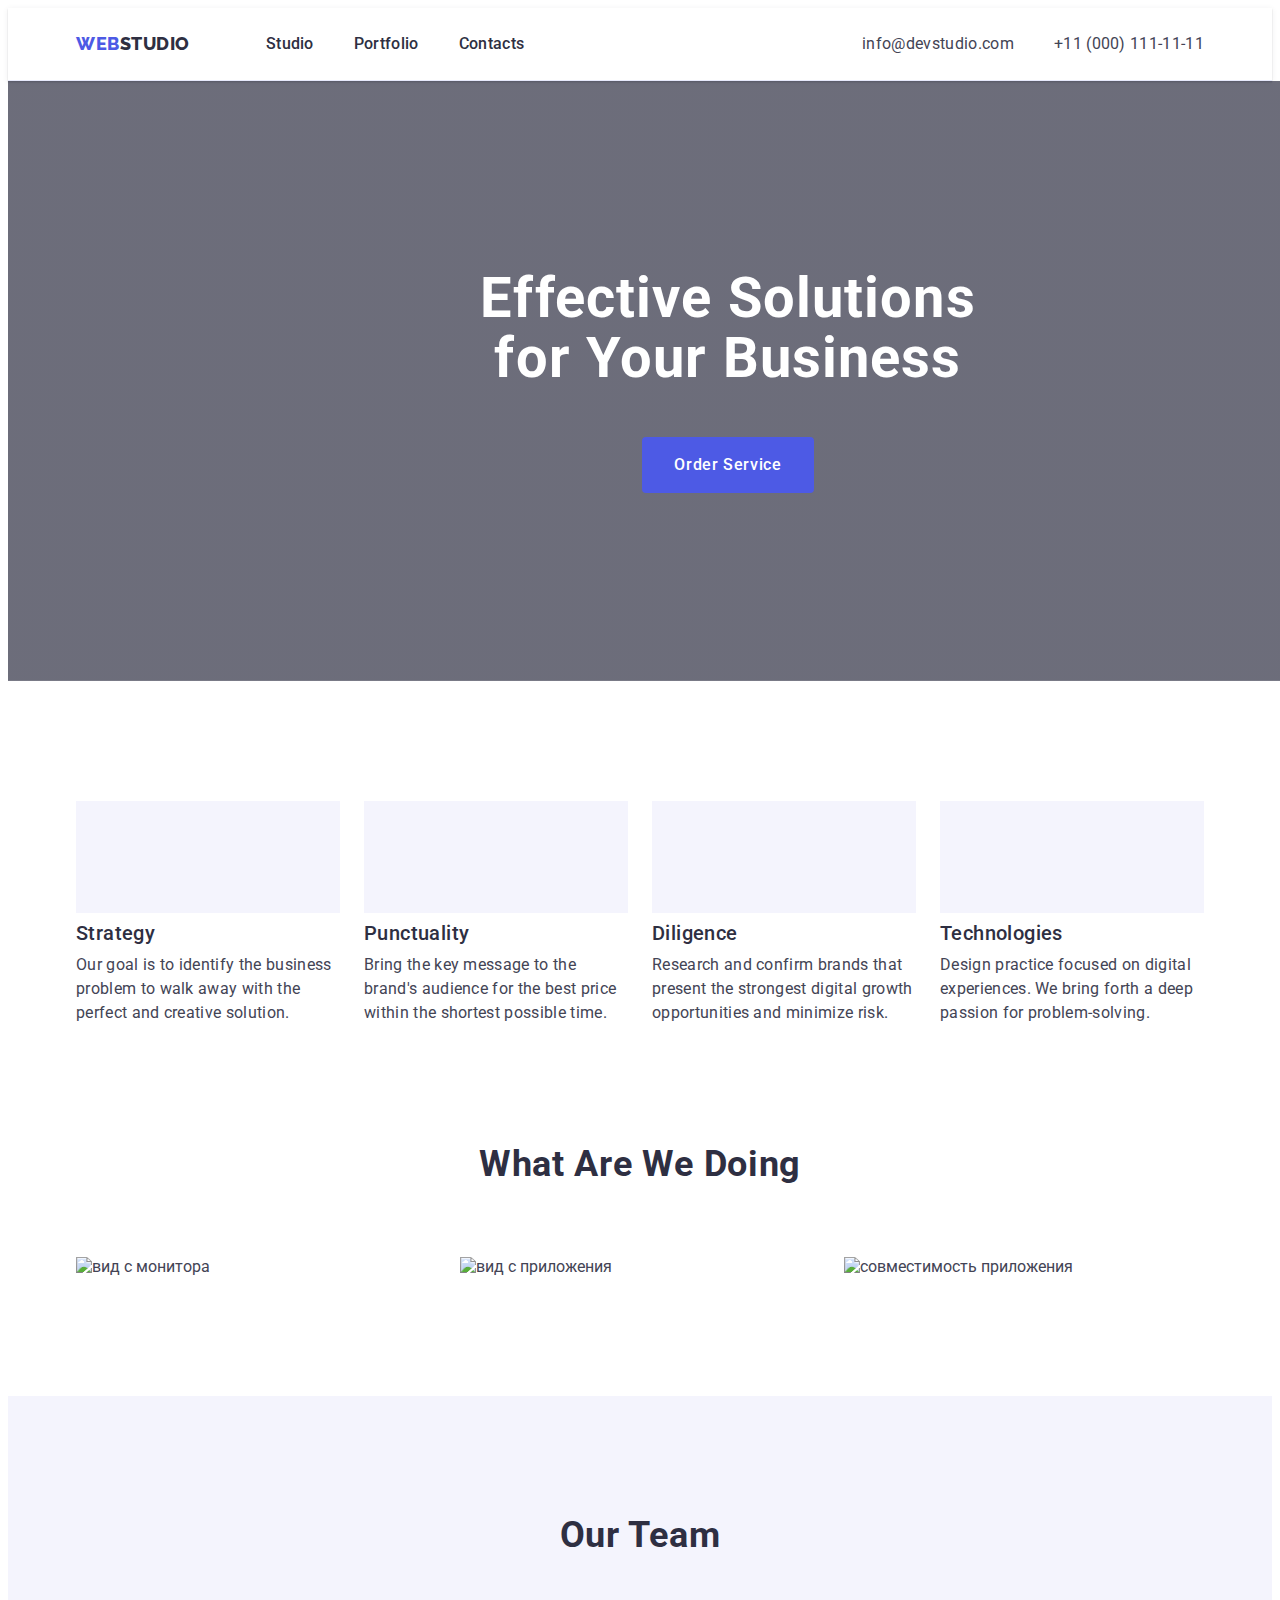
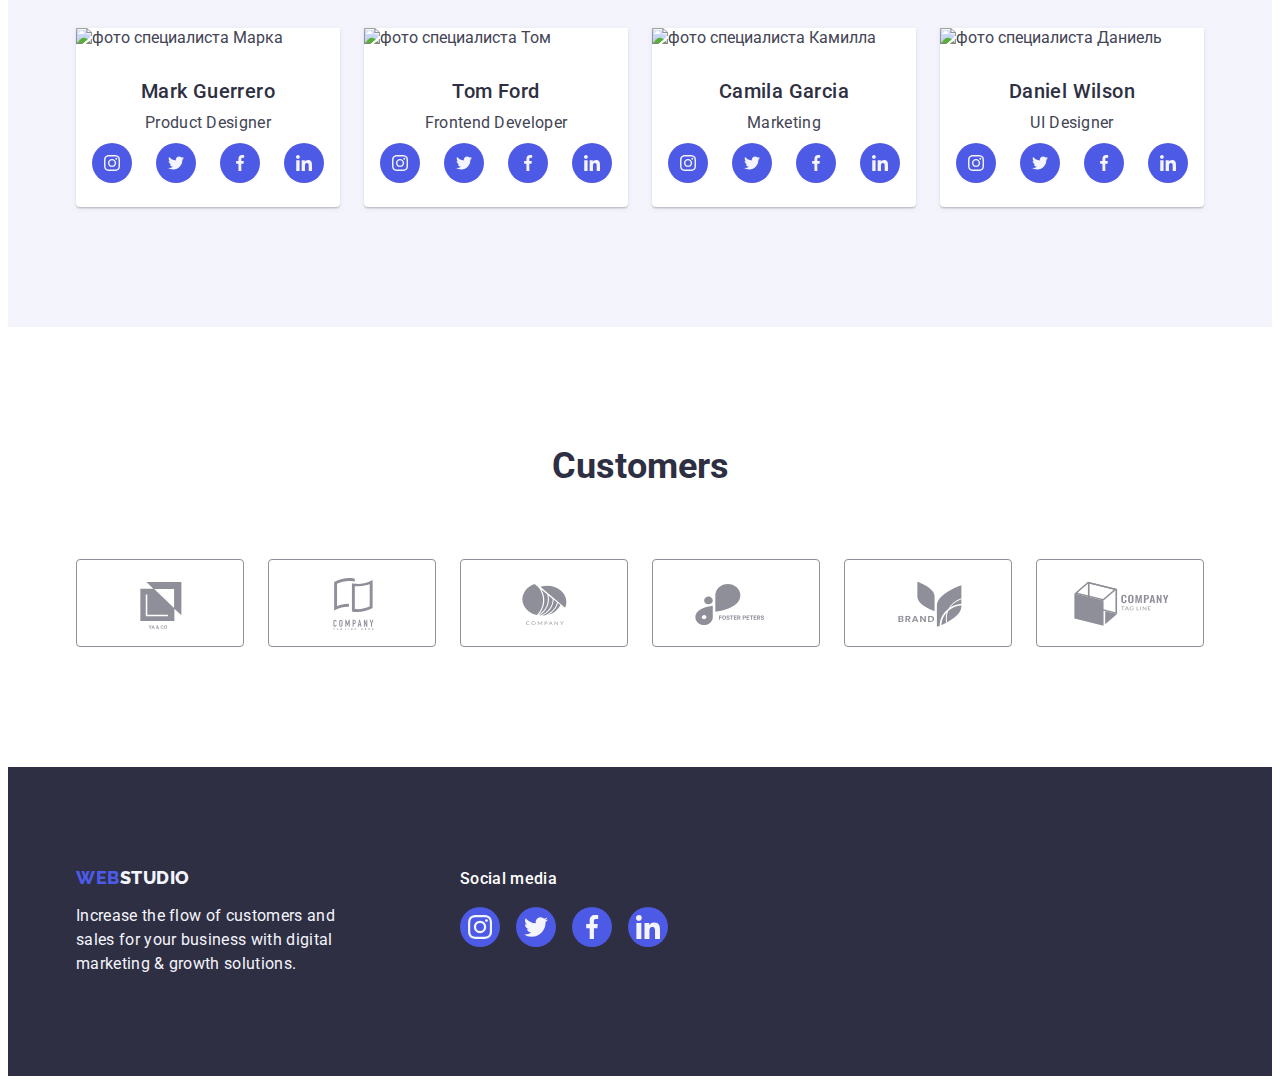
==== index.html @ 3c9c1ad2 "commit_01_hw_4" ====
<!DOCTYPE html>
<html lang="en">
<head>
    <meta charset="UTF-8">
    <meta http-equiv="X-UA-Compatible" content="IE=edge">
    <meta name="viewport" content="width=device-width, initial-scale=1.0">
    <title>WEBSTUDIO</title>
    <link rel="preconnect" href="https://fonts.googleapis.com">
    <link rel="preconnect" href="https://fonts.gstatic.com" crossorigin>
    <link href="https://fonts.googleapis.com/css2?family=Raleway:wght@800&family=Roboto:wght@400;500;700;900&display=swap" rel="stylesheet">
    <link rel="stylesheet" href="https://cdnjs.cloudflare.com/ajax/libs/modern-normalize/2.0.0/modern-normalize.min.css" integrity="sha512-4xo8blKMVCiXpTaLzQSLSw3KFOVPWhm/TRtuPVc4WG6kUgjH6J03IBuG7JZPkcWMxJ5huwaBpOpnwYElP/m6wg==" crossorigin="anonymous" referrerpolicy="no-referrer" >
    <link rel="stylesheet" href="./css/styles.css">
</head>
<body>
    <header class="header-first"> 
    <div class="container head-container">
        <nav class="nav">
            <a href="./index.html" class="header-logo link">
                Web<span class="span">Studio</span>
                </a>
        <!--Планировка составления бизнес проєкта -->
        <ul class="head-list list" >
            <li class="head-item"><a href="./index.html" class="head-link link">Studio</a></li>
            <li class="head-item"><a href="./portfolio.html" class="head-link link">Portfolio</a></li>
            <li class="head-item"><a href="" class="head-link link">Contacts</a></li>
        </ul>
        <!-- Контактная информация -->
        </nav>
        <address class="head-address">
            <ul class="address-list service list">
            <li class="address-item"><a href="mailto:info@devstudio.com" class="address-link list link">info@devstudio.com</a></li>
            <li class="address-item"><a href="tel:+110001111111" class="address-link list link">+11 (000) 111-11-11</a></li>
            </ul>
            </address>
    </div>
    </header>
    <main>
        <section class="hero ">
        <div class="container " >
            <h1 class="hero-header">Effective Solutions<br>
                for Your Business</h1>
            <button type="button" class="hero-btn">Order Service</button>
        </div>
        </section>
    
        <section class="advantages">
                <div class="container">
                    <h2 class="advantages-head visually-hidden">features</h2>
            <ul class="advantages-list list">
                <li class="advantages-item icon-antenna">
                    <h3 class="advantages-title">
                        Strategy
                    </h3>
                    <p class="advantages-text">
                        Our goal is to identify the business
                        problem to walk away with the perfect and creative solution.
                    </p>
                </li>
                <li class="advantages-item icon-clock">
                    <h3 class="advantages-title">
                        Punctuality
                    </h3>
                    <p class="advantages-text">
                        Bring the key message to the brand's audience for the best price within the shortest possible time.
                    </p>
                </li>
                <li class="advantages-item icon-diagram ">
                    <h3 class="advantages-title">
                        Diligence
                    </h3>
                    <p class="advantages-text">
                        Research and confirm brands that present the strongest digital growth opportunities and minimize risk.
                    </p>
                </li>
                <li class="advantages-item icon-astronaut ">
                    <h3 class="advantages-title">
                        Technologies
                    </h3>
                    <p class="advantages-text">
                        Design practice focused on digital experiences. We bring forth a deep passion for problem-solving.
                    </p>
                </li>
            </ul>
                </div>
        </section>
        <section class="mission">
            <div class="container">
                <h2 class="mission-head list">
                    What are we doing
                </h2>
                <ul class="mission-list list"  >
                    <li class="mission-item">
                    <img src="./images/photo1-comp.jpg" alt="вид с монитора " width="360">
                    </li>
                    <li class="mission-item">
                    <img src="./images/photo2-dis.jpg" alt="вид с приложения  " width="360">
                    </li>
                    <li class="mission-item">
                    <img src="./images/photo3.jpg" alt=" совместимость приложения   " width="360">
                    </li>
                </ul>
            </div>
        </section>
        <!-- Команда специалистов -->
        <section class="team">
            <div class="container">
                <h2 class="team-head">
                    Our Team
                </h2>
                <ul class="team-list list">
                    <li class="taem-item">
                         <img src="./images/mark.jpg" alt=" фото специалиста Марка  " width="264">
                         <div class="team-container">
                            <h3 class="team-name">
                                Mark Guerrero
                            </h3>
                            <p class="team-group">
                                Product Designer
                            </p>
                            <ul class="team-soc-list list">
                                <li class="team-soc-item">
                                    <a href=""
                                    class="team-soc-link link"
                                    target="_blank"
                                    rel="noopener noreferrer">
                                    <svg class="team-soc-icon" width="16px" height="16px">
                                        <use href="./images/symbol-defs.svg#icon-instagram"></use>
                                    </svg>
                                </a>
                            </li>
                                <li class="team-soc-item">
                                    <a href=""
                                    class="team-soc-link link"
                                    target="_blank"
                                    rel="noopener noreferrer">
                                    <svg class="team-soc-icon" width="16px" height="16px">
                                        <use href="./images/symbol-defs.svg#icon-twitter"></use>
                                    </svg>
                                </a></li>
                                <li class="team-soc-item">
                                    <a href=""
                                    class="team-soc-link link"
                                    target="_blank"
                                    rel="noopener noreferrer">
                                    <svg class="team-soc-icon" width="16px" height="16px">
                                        <use href="./images/symbol-defs.svg#icon-facebook"></use>
                                    </svg>
                                </a>
                            </li>
                                <li class="team-soc-item">
                                    <a href=""
                                    class="team-soc-link link"
                                    target="_blank"
                                    rel="noopener noreferrer">
                                    <svg class="team-soc-icon" width="16px" height="16px">
                                        <use href="./images/symbol-defs.svg#icon-linkedin"></use>
                                    </svg>
                                </a>
                            </li>
                             </ul>
                         </div>
                    </li>
                        <li class="taem-item">
                        <img src="./images/tom.jpg" alt=" фото специалиста Том  " width="264">
                        <div class="team-container">
                            <h3 class="team-name">
                                Tom Ford
                            </h3>
                            <p class="team-group">
                                Frontend Developer
                            </p>
                            <ul class="team-soc-list list">
                                <li class="team-soc-item">
                                    <a href=""
                                    class="team-soc-link link"
                                    target="_blank"
                                    rel="noopener noreferrer">
                                    <svg class="team-soc-icon" width="16px" height="16px">
                                        <use href="./images/symbol-defs.svg#icon-instagram"></use>
                                    </svg>
                                </a>
                            </li>
                                <li class="team-soc-item">
                                    <a href=""
                                    class="team-soc-link link"
                                    target="_blank"
                                    rel="noopener noreferrer">
                                    <svg class="team-soc-icon" width="16px" height="16px">
                                        <use href="./images/symbol-defs.svg#icon-twitter"></use>
                                    </svg>
                                </a></li>
                                <li class="team-soc-item">
                                    <a href=""
                                    class="team-soc-link link"
                                    target="_blank"
                                    rel="noopener noreferrer">
                                    <svg class="team-soc-icon" width="16px" height="16px">
                                        <use href="./images/symbol-defs.svg#icon-facebook"></use>
                                    </svg>
                                </a>
                            </li>
                                <li class="team-soc-item">
                                    <a href=""
                                    class="team-soc-link link"
                                    target="_blank"
                                    rel="noopener noreferrer">
                                    <svg class="team-soc-icon" width="16px" height="16px">
                                        <use href="./images/symbol-defs.svg#icon-linkedin"></use>
                                    </svg>
                                </a>
                            </li>
                             </ul>
                        </div>
                    </li>
                    <li class="taem-item">
                        <img src="./images/camilla.jpg" alt=" фото специалиста Камилла  " width="264">
                        <div class="team-container">
                            <h3 class="team-name">
                                Camila Garcia
                            </h3>
                            <p class="team-group">
                                Marketing
                            </p>
                            <ul class="team-soc-list list">
                                <li class="team-soc-item">
                                    <a href=""
                                    class="team-soc-link link"
                                    target="_blank"
                                    rel="noopener noreferrer">
                                    <svg class="team-soc-icon" width="16px" height="16px">
                                        <use href="./images/symbol-defs.svg#icon-instagram"></use>
                                    </svg>
                                </a>
                            </li>
                                <li class="team-soc-item">
                                    <a href=""
                                    class="team-soc-link link"
                                    target="_blank"
                                    rel="noopener noreferrer">
                                    <svg class="team-soc-icon" width="16px" height="16px">
                                        <use href="./images/symbol-defs.svg#icon-twitter"></use>
                                    </svg>
                                </a></li>
                                <li class="team-soc-item">
                                    <a href=""
                                    class="team-soc-link link"
                                    target="_blank"
                                    rel="noopener noreferrer">
                                    <svg class="team-soc-icon" width="16px" height="16px">
                                        <use href="./images/symbol-defs.svg#icon-facebook"></use>
                                    </svg>
                                </a>
                            </li>
                                <li class="team-soc-item">
                                    <a href=""
                                    class="team-soc-link link"
                                    target="_blank"
                                    rel="noopener noreferrer">
                                    <svg class="team-soc-icon" width="16px" height="16px">
                                        <use href="./images/symbol-defs.svg#icon-linkedin"></use>
                                    </svg>
                                </a>
                            </li>
                             </ul>
                        </div>
                    </li>
                    <li class="taem-item">
                        <img src="./images/daniel.jpg" alt=" фото специалиста Даниель  " width="264">
                        <div class="team-container">
                            <h3 class="team-name">
                                Daniel Wilson
                            </h3>
                            <p class="team-group">
                                UI Designer
                            </p>
                            <ul class="team-soc-list list">
                                <li class="team-soc-item">
                                    <a href=""
                                    class="team-soc-link link"
                                    target="_blank"
                                    rel="noopener noreferrer">
                                    <svg class="team-soc-icon" width="16px" height="16px">
                                        <use href="./images/symbol-defs.svg#icon-instagram"></use>
                                    </svg>
                                </a>
                            </li>
                                <li class="team-soc-item">
                                    <a href=""
                                    class="team-soc-link link"
                                    target="_blank"
                                    rel="noopener noreferrer">
                                    <svg class="team-soc-icon" width="16px" height="16px">
                                        <use href="./images/symbol-defs.svg#icon-twitter"></use>
                                    </svg>
                                </a></li>
                                <li class="team-soc-item">
                                    <a href=""
                                    class="team-soc-link link"
                                    target="_blank"
                                    rel="noopener noreferrer">
                                    <svg class="team-soc-icon" width="16px" height="16px">
                                        <use href="./images/symbol-defs.svg#icon-facebook"></use>
                                    </svg>
                                </a>
                            </li>
                                <li class="team-soc-item">
                                    <a href=""
                                    class="team-soc-link link"
                                    target="_blank"
                                    rel="noopener noreferrer">
                                    <svg class="team-soc-icon" width="16px" height="16px">
                                        <use href="./images/symbol-defs.svg#icon-linkedin"></use>
                                    </svg>
                                </a>
                            </li>
                             </ul>
                        </div>
                    </li>
                </ul>
            </div>
        </section>
        <section class="customer">
            <div class="container">
                <h2 class="customer-head">
                    Customers
                </h2>
                <ul class="customer-list list">
                    <li class="customer-item">
                        <a href="" 
                        class="customer-link link"
                        target="_blank"
                        rel="noopener noreferrer">
                            <svg class="customer-icon">
                                <use href="./images/symbol-defs.svg#icon-yaco"></use>
                            </svg>
                        </a>
                    </li>
                    <li class="customer-item">
                        <a href="" class="customer-link link"
                        target="_blank"
                        rel="noopener noreferrer">
                            <svg class="customer-icon">
                                <use href="./images/symbol-defs.svg#icon-tagline"></use>
                            </svg>
                        </a>
                    </li>
                    <li class="customer-item">
                        <a href="" class="customer-link link"
                        target="_blank"
                        rel="noopener noreferrer">
                            <svg class="customer-icon">
                                <use href="./images/symbol-defs.svg#icon-logo-company_3"></use>
                            </svg>
                        </a>
                    </li>
                    <li class="customer-item">
                        <a href="" class="customer-link link"
                        target="_blank"
                        rel="noopener noreferrer">
                            <svg class="customer-icon">
                                <use href="./images/symbol-defs.svg#icon-foster_peters"></use>
                            </svg>
                        </a>
                    </li>
                    <li class="customer-item">
                        <a href="" class="customer-link link"
                        target="_blank"
                        rel="noopener noreferrer">
                            <svg class="customer-icon">
                                <use href="./images/symbol-defs.svg#icon-logo_brend_5"></use>
                            </svg>
                        </a>
                    </li>
                    <li class="customer-item">
                        <a href="" class="customer-link link"
                        target="_blank"
                        rel="noopener noreferrer">
                            <svg class="customer-icon">
                                <use href="./images/symbol-defs.svg#icon-logo_tag_line"></use>
                            </svg>
                        </a>
                    </li>
                </ul>
            </div>
        </section>
    </main>
    <footer class="footer">
        <div class="footer-container container">
            <div >
                <a href="./index.html" class=" link footer-logo">Web<span class="span-footer">Studio</span>
                </a>
                <p class="footer-text">
                    Increase the flow of customers and sales for your business with digital marketing & growth solutions.
                </p>
            </div>
            <div class="footer-soc-block">
                <p class="foter-soc-text">Social media</p>
                <ul class="ftr-soc-list list">
                    <li class="ftr-soc-item">
                        <a href="" class="ftr-soc-link link"
                        target="_blank"
                        rel="noopener noreferrer">
                            <svg class="ftr-soc-icon" width="24px" height="24px">
                                <use href="./images/symbol-defs.svg#icon-instagram"></use>
                            </svg>
                        </a>
                    </li>
                    <li class="ftr-soc-item">
                        <a href="" class="ftr-soc-link link"
                        target="_blank"
                        rel="noopener noreferrer">
                            <svg class="ftr-soc-icon" width="24px" height="24px">
                                <use href="./images/symbol-defs.svg#icon-twitter"></use>
                            </svg>
                        </a>
                    </li>
                    <li class="ftr-soc-item">
                        <a href="" class="ftr-soc-link link"
                        target="_blank"
                        rel="noopener noreferrer">
                            <svg class="ftr-soc-icon" width="24px" height="24px">
                                <use href="./images/symbol-defs.svg#icon-facebook"></use>
                            </svg>
                        </a>
                    </li>
                    <li class="ftr-soc-item">
                        <a href="" class="ftr-soc-link link"
                        target="_blank"
                        rel="noopener noreferrer">
                            <svg class="ftr-soc-icon" width="24px" height="24px">
                                <use href="./images/symbol-defs.svg#icon-linkedin"></use>
                            </svg>
                        </a>
                    </li>
                </ul>
            </div>
        </div>
</footer>
</body>
</html>
---- css/styles.css ----
*,
*::before,
*::after {
  box-sizing: border-box;
}

:root{
    --color-btn:#4D5AE5;
    --bcg-color-btn:#F4F4FD;
    --color-name:#2E2F42;
    --color-group:#434455;
    --height-btn:1.5;
    --height-card-name: 1.2;
    --span-color:#2e2f42;
    --span-footer-color:#F4F4FD;
    --color-body:#434455;
    --color-body:#FFFFFF;
    --color-hover-focus:#404BBF;
    --color-add-link:#434455;
    --color-hero-header:#FFFFFF;
    --color-hero-btn:#FFFFFF;
    --color-footer-text:#F4F4FD;
    --color-hero-btn-bkg:#4D5AE5;
    --color-hover-focus-btn-bkg:#404BBF;
    --color-advantages-title:#2E2F42;
    --color-advantages-text:#434455;
    --color-team-name:#2E2F42;
    --color-header-logo:#4d5ae5;
    --color-footer:#2E2F42;
    --color-team-group:#434455;
    --color-taem-item:#FFFFFF;
    --footer-soc-text:#FFFFFF;
}

body {
    font-family: 'Roboto', sans-serif;
    color: var(--color-group); 
    background: var(--color-body);
}

.header-first{
border-bottom: 1px solid #e7e9fc;
box-shadow: 0px 2px 1px rgba(46, 47, 66, 0.08), 0px 1px 1px rgba(46, 47, 66, 0.16), 0px 1px 6px rgba(46, 47, 66, 0.08);
}

p,
 h1,
 h2,
 h3,
 h4,
 h5,
 h6 {
    margin: 0;
}

ul,
ol {
    margin: 0;
    padding: 0;
}

img{
    display: block;
}

.container{
    width: 1158px;
    padding-left: 15px;
    padding-right: 15px;
    margin: 0 auto;
    }


.span{
    color: #2e2f42;
    }

    .span-footer{
    color: var(--span-footer-color);
    }

.link{
    text-decoration: none;   
}

.list{
list-style: none
}

.service{
    text-decoration:none;
}

.header-first {
   
}

.header-logo{
font-family: "Raleway",sans-serif;
font-style: normal;
font-weight: 800;
font-size: 18px;
line-height: 1.17;
letter-spacing: 0.03em;
text-transform: uppercase;
color: var(--color-header-logo);
text-decoration: none;
display: block;
align-items: center;
margin-right: 76px
}  

ul {list-style: none;}

.nav{
    display: flex;
    align-items: center;
}

.head-container{
    display: flex;
}

.head-list{
display: flex;
align-items: center;
gap: 40px;
}

.head-link {
font-weight: 500;
font-size: 16px;
line-height: 1.5;
letter-spacing: 0.02em;
color: var(--color-name);
text-decoration: none;
display: block;
padding-top: 24px;
padding-bottom: 24px;
}

.head-link:hover,.head-link:focus {
color: var(--color-hover-focus);
}

.head-address{
font-style: normal;
display: flex;
margin-left: auto;
}

.address-item{

}

.address-link{
font-size: 16px;
line-height: 1.5;
letter-spacing: 0.02em;
color: var(--color-add-link);
text-decoration: none;
display: block;
gap: 40px;
padding-top: 24px;
padding-bottom: 24px;
}

.address-list{
    display: flex;
    align-items: center;
    gap: 40px;
}

.address-link:hover, .address-link:focus{
color: #404BBF;
} 

.main{

}

.filter{
padding-top: 96px;
padding-bottom: 120px;
}

.filter-list{
    display: flex;
    justify-content: center;
    gap: 24px;
    margin-bottom: 72px;
}

.filter-item:focus , .filter-item:hover{
box-shadow: 0px 3px 1px rgba(0, 0, 0, 0.1), 0px 2px 1px rgba(0, 0, 0, 0.08), 0px 2px 2px rgba(0, 0, 0, 0.12);
}

.filter-btn{
font-family: inherit;
font-style: normal;
font-weight: 500;
font-size: 16px;
line-height: var(--height-btn);
letter-spacing: 0.04em;
color: var(--color-btn);
background-color:var(--bcg-color-btn);
cursor: pointer;
padding: 12px 24px;
border: 1px solid #E7E9FC;
border-radius: 4px;
}

.filter-btn:hover, .filter-btn:focus{
background: #404BBF;
color: #FFFFFF;
cursor: pointer;
border: 1px solid transparent;
box-shadow: 14px -4px 31px 1px rgba(0,0,0,0.13);
-webkit-box-shadow: 14px -4px 31px 1px rgba(0,0,0,0.13);
-moz-box-shadow: 14px -4px 31px 1px rgba(0,0,0,0.13);
}

.card-list{
display: flex;
flex-wrap: wrap;
column-gap: 24px;
row-gap: 48px;
justify-content: center;
}

.card-name{
font-weight: 500;
font-size: 20px;
line-height: var(--height-card-name);
letter-spacing: 0.02em;
color: var(--color-name);
margin-bottom: 8px;
}

.card-item{
    width: calc((100% - 48px) / 3);
}

.card-item:hover{
box-shadow: 0px 1px 6px rgba(46, 47, 66, 0.08), 0px 1px 1px rgba(46, 47, 66, 0.16), 0px 2px 1px rgba(46, 47, 66, 0.08);
}


.card-container{
padding: 32px 16px;
border: 1px solid #E7E9FC;
border-top: none;

}

.card-group{
    font-weight: 400;
    font-size: 16px;
    line-height: 1.5;
    letter-spacing: 0.02em;
    color: var(--color-group);
}

.footer{
    background: var(--color-footer);
    padding-top: 100px;
    padding-bottom: 100px;
    display: flex;
}

.footer-text{
font-size: 16px;
line-height: 1.5;
letter-spacing: 0.02em;
color: var(--color-footer-text);
max-width: 264px;
}
    
/*___________________first page site_____________________*/


.hero{
    padding-top: 188px;
    padding-bottom: 188px;
    background-image: linear-gradient(rgba(46, 47, 66, 0.7) , rgba(46, 47, 66, 0.7)) , url(../images/people-office.jpg);
    background-repeat: no-repeat;
    background-position: center;
    background-size: cover;
    background-size: auto;
    width: 1440px;
    margin: 0 auto;


    
}

.hero-header{
    font-weight: 700;
    font-size: 56px;
    line-height: 1.07;
    letter-spacing: 0.02em;
    color: var(--color-hero-header);
    text-align: center;
    max-width: 496px;
    margin: 0 auto;

    
}

.hero-btn{
display: block;
margin: 0 auto;
min-width: 169px;
height: 56px;
border: none;
margin-top: 48px;
}

.hero-btn{
font-family: "Roboto",sans-serif;
font-style: normal;
font-weight: 500;
font-size: 16px;
line-height: 1.5;
letter-spacing: 0.04em;
color: var(--color-hero-btn);
background: var(--color-hero-btn-bkg);
cursor: pointer;
border-radius: 4px;
padding: 16px 32px;

}

.hero-btn:hover ,
.hero-btn:focus{
background: var(--color-hover-focus-btn-bkg);
}

.advantages{
    padding-top: 120px;
    padding-bottom: 120px;
}

.visually-hidden{
position: absolute;
width: 1px;
height: 1px;
margin: -1px;
border: 0;
padding: 0;
white-space: nowrap;
clip-path: inset(100%);
clip: rect(0 0 0 0);
overflow: hidden ;
}

.advantages-list{
    display: flex;
    gap: 24px;
}

.advantages-item::before{
content: "";
display: block;
width: 264px ;
height: 112px;
background: #F4F4FD;
margin-bottom: 8px;
}

.icon-antenna::before{
background-image: url(../images/antenna\ 1.svg);
background-repeat: no-repeat;
background-position: center;
}

.icon-clock::before{
background-image: url(../images/clock\ 1.svg);
background-repeat: no-repeat;
background-position: center;
}

.icon-diagram::before{
background-image: url(../images/diagram\ 1.svg);
background-repeat: no-repeat;
background-position: center;
}

.icon-astronaut::before{
background-image: url(../images/astronaut\ 1.svg);
background-repeat: no-repeat;
background-position: center;
}

.advantages-title{
font-weight: 500;
font-size: 20px;
line-height: 1.2;
letter-spacing: 0.02em;
color: var(--color-advantages-title);
margin-bottom: 8px;
min-width: 264px;
}


.advantages-text{
    font-size: 16px;
    line-height: 1.5;
    letter-spacing: 0.02em;
    color: var(--color-advantages-text);
}

.mission{
padding-bottom: 120px;
}

.mission-head{
    font-style: normal;
    text-align: center;
    text-transform: capitalize;
    font-weight: 700;
    font-size: 36px;
    line-height: 1.11;
    letter-spacing: 0.02em;
    color: #2E2F42;
    margin-bottom: 72px;
}

.mission-list{
    display: flex;
    gap: 24px;
    margin-top: 72px;
}

.team{
background: #F4F4FD;
padding-top: 120px;
padding-bottom: 120px;
}

.team-head{
    font-style: normal;
    text-align: center;
    text-transform: capitalize;
    font-weight: 700;
    font-size: 36px;
    line-height: 1.11;
    letter-spacing: 0.02em;
    color: #2E2F42;
    margin-bottom: 72px;
}

.team-container{
padding: 32px 16px;
}

.team-list{
display: flex;
gap: 24px;
}

.taem-item{
background-color: var(--color-taem-item);
border-radius: 0 0 4px 4px;
box-shadow: 0px 1px 6px rgba(46, 47, 66, 0.08), 0px 1px 1px rgba(46, 47, 66, 0.16), 0px 2px 1px rgba(46, 47, 66, 0.08);
}

.team-name{
    font-weight: 500;
    font-size: 20px;
    line-height: 1.2;
    letter-spacing: 0.02em;
    color: var(--color-team-name);
    margin-bottom: 8px;
    text-align: center;
    
}

.team-group{
font-size: 16px;
line-height: 1.5;
letter-spacing: 0.02em;
color: var(--color-team-group);
text-align: center;
}

.team-soc-list {
display: flex;
justify-content: center;
gap: 24px;

}

.team-soc-item {
width: 40px;
height: 40px;
}

.team-soc-link {
width: 100%;
height: 100%;
border-radius: 50%;
background-color:#4D5AE5;
display: flex;
align-items: center;
justify-content: center;
margin-top: 8px;
}

.team-soc-link:hover, .team-soc-link:focus{
background-color: #404BBF;;
}

.team-soc-icon{

}

.customer{
padding-top: 120px;
padding-bottom: 120px;
}

.customer-head{
    font-size: 36px;
    line-height: 1.11;
    color: #2E2F42;
    text-align: center;
    margin-bottom: 72px;
}

.customer-list {
display: flex;
gap: 24px;
}

.customer-item {
width: 168px;
height: 88px;
}
.customer-link {
width: 100%;
height: 100%;
border: 1px solid #8E8F99;
border-radius: 4px;
display: flex ;
align-items: center;
justify-content: center;
}

.customer-link:hover , .customer-link:focus{
border-color: #404BBF;
}

.customer-link:hover .customer-icon , .customer-link:focus .customer-icon{
  fill: #404BBF;
    }

.customer-icon {
width: 104px;
height: 56px;
fill:#8e8f99;
}

.footer-container{
display: flex;
align-items: baseline;
}

.footer-logo{
font-family: "Raleway",sans-serif;
font-style: normal;
font-weight: 800;
font-size: 18px;
line-height: 1.17;
letter-spacing: 0.03em;
text-transform: uppercase;
color: var(--color-header-logo);
text-decoration: none;
display: inline-block;
align-items: center;
margin-bottom: 16px;
}

.footer-soc-block{
margin-left: 120px;
}

.foter-soc-text {
font-weight: 500;
font-size: 16px;
line-height: 1.5;
letter-spacing: 0.02em;
color: var(--footer-soc-text);
}
.ftr-soc-list {
display: flex;
justify-content: center;
gap: 16px;
}

.ftr-soc-item {
width: 40px;
height: 40px;
}
.ftr-soc-link {
width: 100%;
height: 100%;
border-radius: 50%;
display: flex;
align-items: center;
justify-content: center;
background: #4D5AE5;
margin-top: 16px;
}

.ftr-soc-link:hover , .ftr-soc-link:focus{
background: #31D0AA;
}
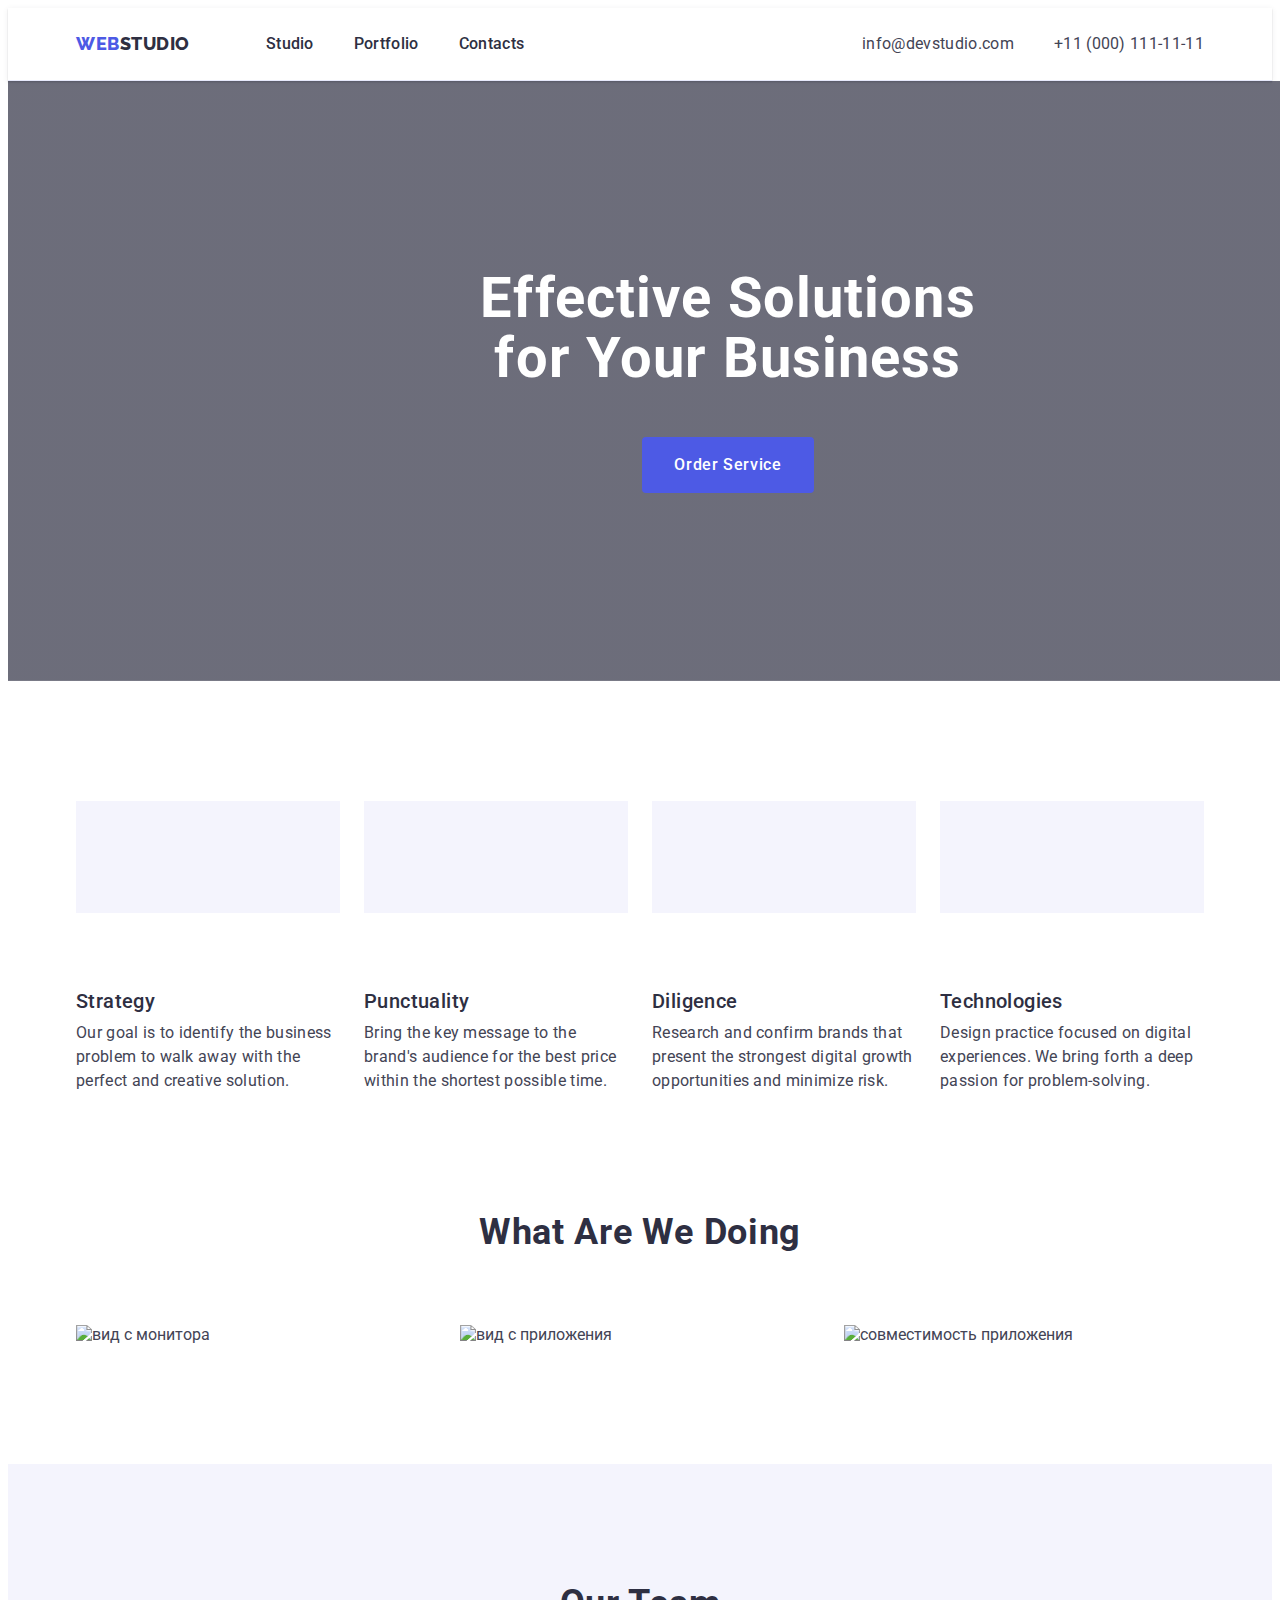
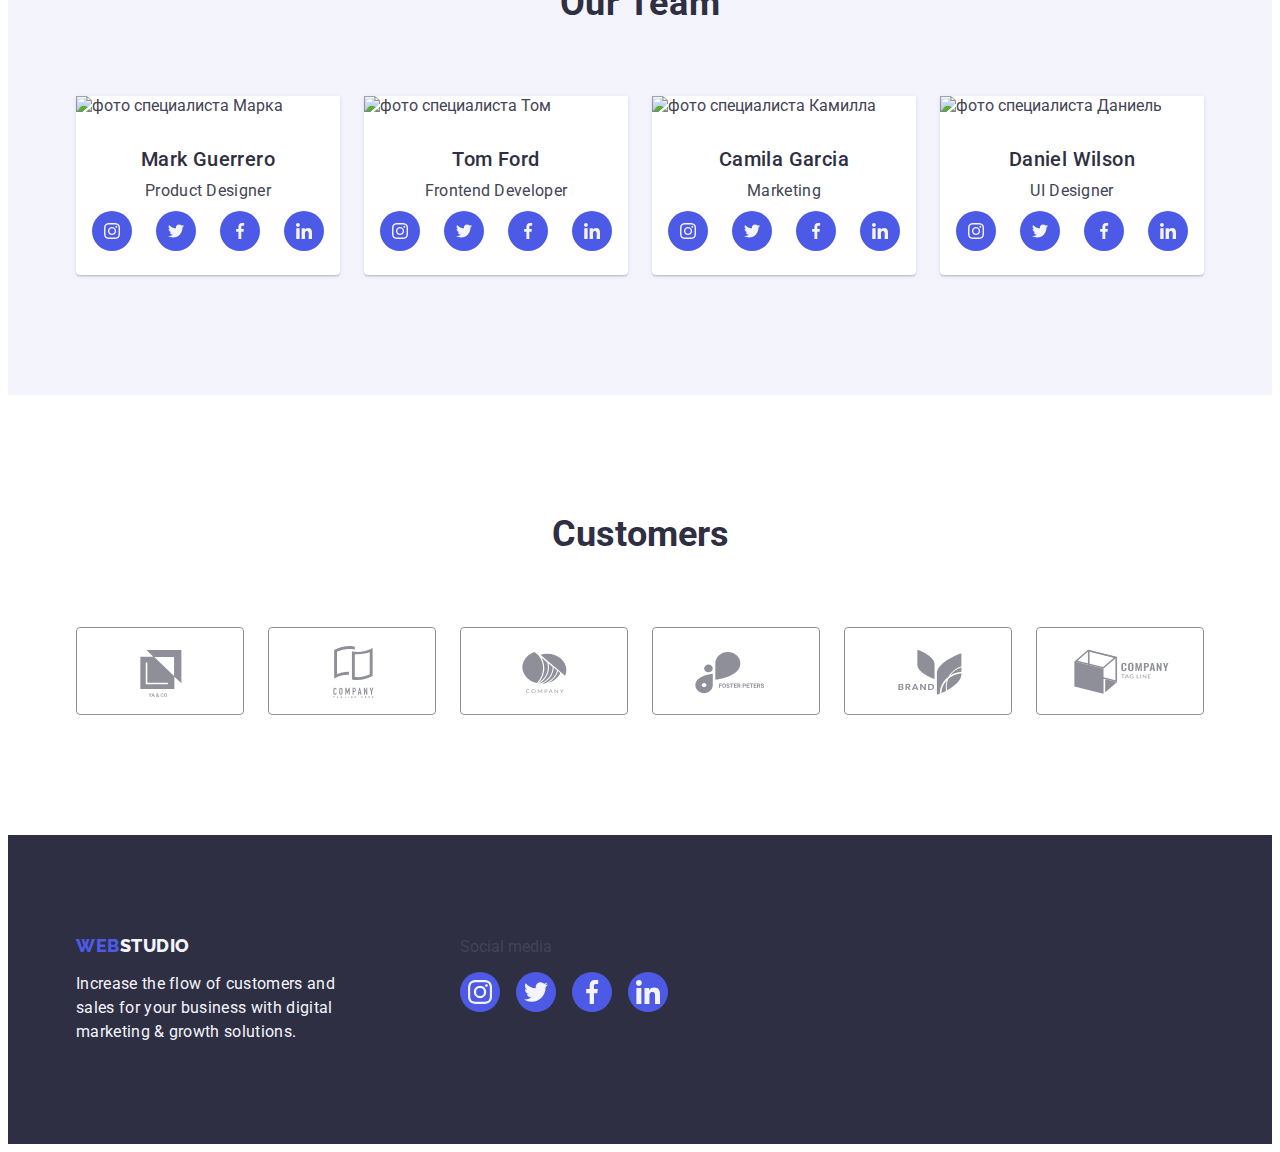
==== commit 08052096: "Update index.html" ====
--- a/index.html
+++ b/index.html
@@ -1,440 +1,579 @@
 <!DOCTYPE html>
 <html lang="en">
-<head>
-    <meta charset="UTF-8">
-    <meta http-equiv="X-UA-Compatible" content="IE=edge">
-    <meta name="viewport" content="width=device-width, initial-scale=1.0">
+  <head>
+    <meta charset="UTF-8" />
+    <meta http-equiv="X-UA-Compatible" content="IE=edge" />
+    <meta name="viewport" content="width=device-width, initial-scale=1.0" />
     <title>WEBSTUDIO</title>
-    <link rel="preconnect" href="https://fonts.googleapis.com">
-    <link rel="preconnect" href="https://fonts.gstatic.com" crossorigin>
-    <link href="https://fonts.googleapis.com/css2?family=Raleway:wght@800&family=Roboto:wght@400;500;700;900&display=swap" rel="stylesheet">
-    <link rel="stylesheet" href="https://cdnjs.cloudflare.com/ajax/libs/modern-normalize/2.0.0/modern-normalize.min.css" integrity="sha512-4xo8blKMVCiXpTaLzQSLSw3KFOVPWhm/TRtuPVc4WG6kUgjH6J03IBuG7JZPkcWMxJ5huwaBpOpnwYElP/m6wg==" crossorigin="anonymous" referrerpolicy="no-referrer" >
-    <link rel="stylesheet" href="./css/styles.css">
-</head>
-<body>
-    <header class="header-first"> 
-    <div class="container head-container">
+    <link rel="preconnect" href="https://fonts.googleapis.com" />
+    <link rel="preconnect" href="https://fonts.gstatic.com" crossorigin />
+    <link
+      href="https://fonts.googleapis.com/css2?family=Raleway:wght@800&family=Roboto:wght@400;500;700;900&display=swap"
+      rel="stylesheet"
+    />
+    <link
+      rel="stylesheet"
+      href="https://cdnjs.cloudflare.com/ajax/libs/modern-normalize/2.0.0/modern-normalize.min.css"
+      integrity="sha512-4xo8blKMVCiXpTaLzQSLSw3KFOVPWhm/TRtuPVc4WG6kUgjH6J03IBuG7JZPkcWMxJ5huwaBpOpnwYElP/m6wg=="
+      crossorigin="anonymous"
+      referrerpolicy="no-referrer"
+    />
+    <link rel="stylesheet" href="./css/styles.css" />
+  </head>
+  <body>
+    <header class="header-first">
+      <div class="container head-container">
         <nav class="nav">
-            <a href="./index.html" class="header-logo link">
-                Web<span class="span">Studio</span>
-                </a>
-        <!--Планировка составления бизнес проєкта -->
-        <ul class="head-list list" >
-            <li class="head-item"><a href="./index.html" class="head-link link">Studio</a></li>
-            <li class="head-item"><a href="./portfolio.html" class="head-link link">Portfolio</a></li>
-            <li class="head-item"><a href="" class="head-link link">Contacts</a></li>
-        </ul>
-        <!-- Контактная информация -->
+          <a href="./index.html" class="header-logo link">
+            Web<span class="span">Studio</span>
+          </a>
+          <!--Планировка составления бизнес проєкта -->
+          <ul class="head-list list">
+            <li class="head-item">
+              <a href="./index.html" class="head-link link">Studio</a>
+            </li>
+            <li class="head-item">
+              <a href="./portfolio.html" class="head-link link">Portfolio</a>
+            </li>
+            <li class="head-item">
+              <a href="" class="head-link link">Contacts</a>
+            </li>
+          </ul>
+          <!-- Контактная информация -->
         </nav>
         <address class="head-address">
-            <ul class="address-list service list">
-            <li class="address-item"><a href="mailto:info@devstudio.com" class="address-link list link">info@devstudio.com</a></li>
-            <li class="address-item"><a href="tel:+110001111111" class="address-link list link">+11 (000) 111-11-11</a></li>
-            </ul>
-            </address>
-    </div>
+          <ul class="address-list service list">
+            <li class="address-item">
+              <a href="mailto:info@devstudio.com" class="address-link list link"
+                >info@devstudio.com</a
+              >
+            </li>
+            <li class="address-item">
+              <a href="tel:+110001111111" class="address-link list link"
+                >+11 (000) 111-11-11</a
+              >
+            </li>
+          </ul>
+        </address>
+      </div>
     </header>
     <main>
-        <section class="hero ">
-        <div class="container " >
-            <h1 class="hero-header">Effective Solutions<br>
-                for Your Business</h1>
-            <button type="button" class="hero-btn">Order Service</button>
-        </div>
-        </section>
-    
-        <section class="advantages">
-                <div class="container">
-                    <h2 class="advantages-head visually-hidden">features</h2>
-            <ul class="advantages-list list">
-                <li class="advantages-item icon-antenna">
-                    <h3 class="advantages-title">
-                        Strategy
-                    </h3>
-                    <p class="advantages-text">
-                        Our goal is to identify the business
-                        problem to walk away with the perfect and creative solution.
-                    </p>
-                </li>
-                <li class="advantages-item icon-clock">
-                    <h3 class="advantages-title">
-                        Punctuality
-                    </h3>
-                    <p class="advantages-text">
-                        Bring the key message to the brand's audience for the best price within the shortest possible time.
-                    </p>
-                </li>
-                <li class="advantages-item icon-diagram ">
-                    <h3 class="advantages-title">
-                        Diligence
-                    </h3>
-                    <p class="advantages-text">
-                        Research and confirm brands that present the strongest digital growth opportunities and minimize risk.
-                    </p>
-                </li>
-                <li class="advantages-item icon-astronaut ">
-                    <h3 class="advantages-title">
-                        Technologies
-                    </h3>
-                    <p class="advantages-text">
-                        Design practice focused on digital experiences. We bring forth a deep passion for problem-solving.
-                    </p>
-                </li>
-            </ul>
-                </div>
-        </section>
-        <section class="mission">
-            <div class="container">
-                <h2 class="mission-head list">
-                    What are we doing
-                </h2>
-                <ul class="mission-list list"  >
-                    <li class="mission-item">
-                    <img src="./images/photo1-comp.jpg" alt="вид с монитора " width="360">
-                    </li>
-                    <li class="mission-item">
-                    <img src="./images/photo2-dis.jpg" alt="вид с приложения  " width="360">
-                    </li>
-                    <li class="mission-item">
-                    <img src="./images/photo3.jpg" alt=" совместимость приложения   " width="360">
-                    </li>
+      <section class="hero">
+        <div class="container">
+          <h1 class="hero-header">
+            Effective Solutions<br />
+            for Your Business
+          </h1>
+          <button type="button" class="hero-btn">Order Service</button>
+        </div>
+      </section>
+
+      <section class="advantages">
+        <div class="container">
+          <h2 class="advantages-head visually-hidden">features</h2>
+          <ul class="advantages-list list">
+            <li class="advantages-item">
+              <div class="advantages-box">
+                <svg class="advantages-icon" width="64" height="64">
+                  <use href="./images/symbol-defs.svg#icon-antenna"></use>
+                </svg>
+              </div>
+              <h3 class="advantages-title">Strategy</h3>
+              <p class="advantages-text">
+                Our goal is to identify the business problem to walk away with
+                the perfect and creative solution.
+              </p>
+            </li>
+            <li class="advantages-item">
+              <div class="advantages-box">
+                <svg class="advantages-icon" width="64" height="64">
+                  <use href="./images/symbol-defs.svg#icon-clock"></use>
+                </svg>
+              </div>
+              <h3 class="advantages-title">Punctuality</h3>
+              <p class="advantages-text">
+                Bring the key message to the brand's audience for the best price
+                within the shortest possible time.
+              </p>
+            </li>
+            <li class="advantages-item">
+              <div class="advantages-box">
+                <svg class="advantages-icon" width="64" height="64">
+                  <use href="./images/symbol-defs.svg#icon-diagram"></use>
+                </svg>
+              </div>
+              <h3 class="advantages-title">Diligence</h3>
+              <p class="advantages-text">
+                Research and confirm brands that present the strongest digital
+                growth opportunities and minimize risk.
+              </p>
+            </li>
+            <li class="advantages-item">
+              <div class="advantages-box">
+                <svg class="advantages-icon" width="64" height="64">
+                  <use href="./images/symbol-defs.svg#icon-astronaut"></use>
+                </svg>
+              </div>
+              <h3 class="advantages-title">Technologies</h3>
+              <p class="advantages-text">
+                Design practice focused on digital experiences. We bring forth a
+                deep passion for problem-solving.
+              </p>
+            </li>
+          </ul>
+        </div>
+      </section>
+      <section class="mission">
+        <div class="container">
+          <h2 class="mission-head list">What are we doing</h2>
+          <ul class="mission-list list">
+            <li class="mission-item">
+              <img
+                src="./images/photo1-comp.jpg"
+                alt="вид с монитора "
+                width="360"
+              />
+            </li>
+            <li class="mission-item">
+              <img
+                src="./images/photo2-dis.jpg"
+                alt="вид с приложения  "
+                width="360"
+              />
+            </li>
+            <li class="mission-item">
+              <img
+                src="./images/photo3.jpg"
+                alt=" совместимость приложения   "
+                width="360"
+              />
+            </li>
+          </ul>
+        </div>
+      </section>
+      <!-- Команда специалистов -->
+      <section class="team">
+        <div class="container">
+          <h2 class="team-head">Our Team</h2>
+          <ul class="team-list list">
+            <li class="taem-item">
+              <img
+                src="./images/mark.jpg"
+                alt=" фото специалиста Марка  "
+                width="264"
+              />
+              <div class="team-container">
+                <h3 class="team-name">Mark Guerrero</h3>
+                <p class="team-group">Product Designer</p>
+                <ul class="team-soc-list list">
+                  <li class="team-soc-item">
+                    <a
+                      href=""
+                      class="team-soc-link link"
+                      target="_blank"
+                      rel="noopener noreferrer"
+                    >
+                      <svg class="team-soc-icon" width="16" height="16">
+                        <use
+                          href="./images/symbol-defs.svg#icon-instagram"
+                        ></use>
+                      </svg>
+                    </a>
+                  </li>
+                  <li class="team-soc-item">
+                    <a
+                      href=""
+                      class="team-soc-link link"
+                      target="_blank"
+                      rel="noopener noreferrer"
+                    >
+                      <svg class="team-soc-icon" width="16" height="16">
+                        <use href="./images/symbol-defs.svg#icon-twitter"></use>
+                      </svg>
+                    </a>
+                  </li>
+                  <li class="team-soc-item">
+                    <a
+                      href=""
+                      class="team-soc-link link"
+                      target="_blank"
+                      rel="noopener noreferrer"
+                    >
+                      <svg class="team-soc-icon" width="16" height="16">
+                        <use
+                          href="./images/symbol-defs.svg#icon-facebook"
+                        ></use>
+                      </svg>
+                    </a>
+                  </li>
+                  <li class="team-soc-item">
+                    <a
+                      href=""
+                      class="team-soc-link link"
+                      target="_blank"
+                      rel="noopener noreferrer"
+                    >
+                      <svg class="team-soc-icon" width="16" height="16">
+                        <use
+                          href="./images/symbol-defs.svg#icon-linkedin"
+                        ></use>
+                      </svg>
+                    </a>
+                  </li>
                 </ul>
-            </div>
-        </section>
-        <!-- Команда специалистов -->
-        <section class="team">
-            <div class="container">
-                <h2 class="team-head">
-                    Our Team
-                </h2>
-                <ul class="team-list list">
-                    <li class="taem-item">
-                         <img src="./images/mark.jpg" alt=" фото специалиста Марка  " width="264">
-                         <div class="team-container">
-                            <h3 class="team-name">
-                                Mark Guerrero
-                            </h3>
-                            <p class="team-group">
-                                Product Designer
-                            </p>
-                            <ul class="team-soc-list list">
-                                <li class="team-soc-item">
-                                    <a href=""
-                                    class="team-soc-link link"
-                                    target="_blank"
-                                    rel="noopener noreferrer">
-                                    <svg class="team-soc-icon" width="16px" height="16px">
-                                        <use href="./images/symbol-defs.svg#icon-instagram"></use>
-                                    </svg>
-                                </a>
-                            </li>
-                                <li class="team-soc-item">
-                                    <a href=""
-                                    class="team-soc-link link"
-                                    target="_blank"
-                                    rel="noopener noreferrer">
-                                    <svg class="team-soc-icon" width="16px" height="16px">
-                                        <use href="./images/symbol-defs.svg#icon-twitter"></use>
-                                    </svg>
-                                </a></li>
-                                <li class="team-soc-item">
-                                    <a href=""
-                                    class="team-soc-link link"
-                                    target="_blank"
-                                    rel="noopener noreferrer">
-                                    <svg class="team-soc-icon" width="16px" height="16px">
-                                        <use href="./images/symbol-defs.svg#icon-facebook"></use>
-                                    </svg>
-                                </a>
-                            </li>
-                                <li class="team-soc-item">
-                                    <a href=""
-                                    class="team-soc-link link"
-                                    target="_blank"
-                                    rel="noopener noreferrer">
-                                    <svg class="team-soc-icon" width="16px" height="16px">
-                                        <use href="./images/symbol-defs.svg#icon-linkedin"></use>
-                                    </svg>
-                                </a>
-                            </li>
-                             </ul>
-                         </div>
-                    </li>
-                        <li class="taem-item">
-                        <img src="./images/tom.jpg" alt=" фото специалиста Том  " width="264">
-                        <div class="team-container">
-                            <h3 class="team-name">
-                                Tom Ford
-                            </h3>
-                            <p class="team-group">
-                                Frontend Developer
-                            </p>
-                            <ul class="team-soc-list list">
-                                <li class="team-soc-item">
-                                    <a href=""
-                                    class="team-soc-link link"
-                                    target="_blank"
-                                    rel="noopener noreferrer">
-                                    <svg class="team-soc-icon" width="16px" height="16px">
-                                        <use href="./images/symbol-defs.svg#icon-instagram"></use>
-                                    </svg>
-                                </a>
-                            </li>
-                                <li class="team-soc-item">
-                                    <a href=""
-                                    class="team-soc-link link"
-                                    target="_blank"
-                                    rel="noopener noreferrer">
-                                    <svg class="team-soc-icon" width="16px" height="16px">
-                                        <use href="./images/symbol-defs.svg#icon-twitter"></use>
-                                    </svg>
-                                </a></li>
-                                <li class="team-soc-item">
-                                    <a href=""
-                                    class="team-soc-link link"
-                                    target="_blank"
-                                    rel="noopener noreferrer">
-                                    <svg class="team-soc-icon" width="16px" height="16px">
-                                        <use href="./images/symbol-defs.svg#icon-facebook"></use>
-                                    </svg>
-                                </a>
-                            </li>
-                                <li class="team-soc-item">
-                                    <a href=""
-                                    class="team-soc-link link"
-                                    target="_blank"
-                                    rel="noopener noreferrer">
-                                    <svg class="team-soc-icon" width="16px" height="16px">
-                                        <use href="./images/symbol-defs.svg#icon-linkedin"></use>
-                                    </svg>
-                                </a>
-                            </li>
-                             </ul>
-                        </div>
-                    </li>
-                    <li class="taem-item">
-                        <img src="./images/camilla.jpg" alt=" фото специалиста Камилла  " width="264">
-                        <div class="team-container">
-                            <h3 class="team-name">
-                                Camila Garcia
-                            </h3>
-                            <p class="team-group">
-                                Marketing
-                            </p>
-                            <ul class="team-soc-list list">
-                                <li class="team-soc-item">
-                                    <a href=""
-                                    class="team-soc-link link"
-                                    target="_blank"
-                                    rel="noopener noreferrer">
-                                    <svg class="team-soc-icon" width="16px" height="16px">
-                                        <use href="./images/symbol-defs.svg#icon-instagram"></use>
-                                    </svg>
-                                </a>
-                            </li>
-                                <li class="team-soc-item">
-                                    <a href=""
-                                    class="team-soc-link link"
-                                    target="_blank"
-                                    rel="noopener noreferrer">
-                                    <svg class="team-soc-icon" width="16px" height="16px">
-                                        <use href="./images/symbol-defs.svg#icon-twitter"></use>
-                                    </svg>
-                                </a></li>
-                                <li class="team-soc-item">
-                                    <a href=""
-                                    class="team-soc-link link"
-                                    target="_blank"
-                                    rel="noopener noreferrer">
-                                    <svg class="team-soc-icon" width="16px" height="16px">
-                                        <use href="./images/symbol-defs.svg#icon-facebook"></use>
-                                    </svg>
-                                </a>
-                            </li>
-                                <li class="team-soc-item">
-                                    <a href=""
-                                    class="team-soc-link link"
-                                    target="_blank"
-                                    rel="noopener noreferrer">
-                                    <svg class="team-soc-icon" width="16px" height="16px">
-                                        <use href="./images/symbol-defs.svg#icon-linkedin"></use>
-                                    </svg>
-                                </a>
-                            </li>
-                             </ul>
-                        </div>
-                    </li>
-                    <li class="taem-item">
-                        <img src="./images/daniel.jpg" alt=" фото специалиста Даниель  " width="264">
-                        <div class="team-container">
-                            <h3 class="team-name">
-                                Daniel Wilson
-                            </h3>
-                            <p class="team-group">
-                                UI Designer
-                            </p>
-                            <ul class="team-soc-list list">
-                                <li class="team-soc-item">
-                                    <a href=""
-                                    class="team-soc-link link"
-                                    target="_blank"
-                                    rel="noopener noreferrer">
-                                    <svg class="team-soc-icon" width="16px" height="16px">
-                                        <use href="./images/symbol-defs.svg#icon-instagram"></use>
-                                    </svg>
-                                </a>
-                            </li>
-                                <li class="team-soc-item">
-                                    <a href=""
-                                    class="team-soc-link link"
-                                    target="_blank"
-                                    rel="noopener noreferrer">
-                                    <svg class="team-soc-icon" width="16px" height="16px">
-                                        <use href="./images/symbol-defs.svg#icon-twitter"></use>
-                                    </svg>
-                                </a></li>
-                                <li class="team-soc-item">
-                                    <a href=""
-                                    class="team-soc-link link"
-                                    target="_blank"
-                                    rel="noopener noreferrer">
-                                    <svg class="team-soc-icon" width="16px" height="16px">
-                                        <use href="./images/symbol-defs.svg#icon-facebook"></use>
-                                    </svg>
-                                </a>
-                            </li>
-                                <li class="team-soc-item">
-                                    <a href=""
-                                    class="team-soc-link link"
-                                    target="_blank"
-                                    rel="noopener noreferrer">
-                                    <svg class="team-soc-icon" width="16px" height="16px">
-                                        <use href="./images/symbol-defs.svg#icon-linkedin"></use>
-                                    </svg>
-                                </a>
-                            </li>
-                             </ul>
-                        </div>
-                    </li>
+              </div>
+            </li>
+            <li class="taem-item">
+              <img
+                src="./images/tom.jpg"
+                alt=" фото специалиста Том  "
+                width="264"
+              />
+              <div class="team-container">
+                <h3 class="team-name">Tom Ford</h3>
+                <p class="team-group">Frontend Developer</p>
+                <ul class="team-soc-list list">
+                  <li class="team-soc-item">
+                    <a
+                      href=""
+                      class="team-soc-link link"
+                      target="_blank"
+                      rel="noopener noreferrer"
+                    >
+                      <svg class="team-soc-icon" width="16" height="16">
+                        <use
+                          href="./images/symbol-defs.svg#icon-instagram"
+                        ></use>
+                      </svg>
+                    </a>
+                  </li>
+                  <li class="team-soc-item">
+                    <a
+                      href=""
+                      class="team-soc-link link"
+                      target="_blank"
+                      rel="noopener noreferrer"
+                    >
+                      <svg class="team-soc-icon" width="16" height="16">
+                        <use href="./images/symbol-defs.svg#icon-twitter"></use>
+                      </svg>
+                    </a>
+                  </li>
+                  <li class="team-soc-item">
+                    <a
+                      href=""
+                      class="team-soc-link link"
+                      target="_blank"
+                      rel="noopener noreferrer"
+                    >
+                      <svg class="team-soc-icon" width="16" height="16">
+                        <use
+                          href="./images/symbol-defs.svg#icon-facebook"
+                        ></use>
+                      </svg>
+                    </a>
+                  </li>
+                  <li class="team-soc-item">
+                    <a
+                      href=""
+                      class="team-soc-link link"
+                      target="_blank"
+                      rel="noopener noreferrer"
+                    >
+                      <svg class="team-soc-icon" width="16" height="16">
+                        <use
+                          href="./images/symbol-defs.svg#icon-linkedin"
+                        ></use>
+                      </svg>
+                    </a>
+                  </li>
                 </ul>
-            </div>
-        </section>
-        <section class="customer">
-            <div class="container">
-                <h2 class="customer-head">
-                    Customers
-                </h2>
-                <ul class="customer-list list">
-                    <li class="customer-item">
-                        <a href="" 
-                        class="customer-link link"
-                        target="_blank"
-                        rel="noopener noreferrer">
-                            <svg class="customer-icon">
-                                <use href="./images/symbol-defs.svg#icon-yaco"></use>
-                            </svg>
-                        </a>
-                    </li>
-                    <li class="customer-item">
-                        <a href="" class="customer-link link"
-                        target="_blank"
-                        rel="noopener noreferrer">
-                            <svg class="customer-icon">
-                                <use href="./images/symbol-defs.svg#icon-tagline"></use>
-                            </svg>
-                        </a>
-                    </li>
-                    <li class="customer-item">
-                        <a href="" class="customer-link link"
-                        target="_blank"
-                        rel="noopener noreferrer">
-                            <svg class="customer-icon">
-                                <use href="./images/symbol-defs.svg#icon-logo-company_3"></use>
-                            </svg>
-                        </a>
-                    </li>
-                    <li class="customer-item">
-                        <a href="" class="customer-link link"
-                        target="_blank"
-                        rel="noopener noreferrer">
-                            <svg class="customer-icon">
-                                <use href="./images/symbol-defs.svg#icon-foster_peters"></use>
-                            </svg>
-                        </a>
-                    </li>
-                    <li class="customer-item">
-                        <a href="" class="customer-link link"
-                        target="_blank"
-                        rel="noopener noreferrer">
-                            <svg class="customer-icon">
-                                <use href="./images/symbol-defs.svg#icon-logo_brend_5"></use>
-                            </svg>
-                        </a>
-                    </li>
-                    <li class="customer-item">
-                        <a href="" class="customer-link link"
-                        target="_blank"
-                        rel="noopener noreferrer">
-                            <svg class="customer-icon">
-                                <use href="./images/symbol-defs.svg#icon-logo_tag_line"></use>
-                            </svg>
-                        </a>
-                    </li>
+              </div>
+            </li>
+            <li class="taem-item">
+              <img
+                src="./images/camilla.jpg"
+                alt=" фото специалиста Камилла  "
+                width="264"
+              />
+              <div class="team-container">
+                <h3 class="team-name">Camila Garcia</h3>
+                <p class="team-group">Marketing</p>
+                <ul class="team-soc-list list">
+                  <li class="team-soc-item">
+                    <a
+                      href=""
+                      class="team-soc-link link"
+                      target="_blank"
+                      rel="noopener noreferrer"
+                    >
+                      <svg class="team-soc-icon" width="16" height="16">
+                        <use
+                          href="./images/symbol-defs.svg#icon-instagram"
+                        ></use>
+                      </svg>
+                    </a>
+                  </li>
+                  <li class="team-soc-item">
+                    <a
+                      href=""
+                      class="team-soc-link link"
+                      target="_blank"
+                      rel="noopener noreferrer"
+                    >
+                      <svg class="team-soc-icon" width="16" height="16">
+                        <use href="./images/symbol-defs.svg#icon-twitter"></use>
+                      </svg>
+                    </a>
+                  </li>
+                  <li class="team-soc-item">
+                    <a
+                      href=""
+                      class="team-soc-link link"
+                      target="_blank"
+                      rel="noopener noreferrer"
+                    >
+                      <svg class="team-soc-icon" width="16" height="16">
+                        <use
+                          href="./images/symbol-defs.svg#icon-facebook"
+                        ></use>
+                      </svg>
+                    </a>
+                  </li>
+                  <li class="team-soc-item">
+                    <a
+                      href=""
+                      class="team-soc-link link"
+                      target="_blank"
+                      rel="noopener noreferrer"
+                    >
+                      <svg class="team-soc-icon" width="16" height="16">
+                        <use
+                          href="./images/symbol-defs.svg#icon-linkedin"
+                        ></use>
+                      </svg>
+                    </a>
+                  </li>
                 </ul>
-            </div>
-        </section>
+              </div>
+            </li>
+            <li class="taem-item">
+              <img
+                src="./images/daniel.jpg"
+                alt=" фото специалиста Даниель  "
+                width="264"
+              />
+              <div class="team-container">
+                <h3 class="team-name">Daniel Wilson</h3>
+                <p class="team-group">UI Designer</p>
+                <ul class="team-soc-list list">
+                  <li class="team-soc-item">
+                    <a
+                      href=""
+                      class="team-soc-link link"
+                      target="_blank"
+                      rel="noopener noreferrer"
+                    >
+                      <svg class="team-soc-icon" width="16" height="16">
+                        <use
+                          href="./images/symbol-defs.svg#icon-instagram"
+                        ></use>
+                      </svg>
+                    </a>
+                  </li>
+                  <li class="team-soc-item">
+                    <a
+                      href=""
+                      class="team-soc-link link"
+                      target="_blank"
+                      rel="noopener noreferrer"
+                    >
+                      <svg class="team-soc-icon" width="16" height="16">
+                        <use href="./images/symbol-defs.svg#icon-twitter"></use>
+                      </svg>
+                    </a>
+                  </li>
+                  <li class="team-soc-item">
+                    <a
+                      href=""
+                      class="team-soc-link link"
+                      target="_blank"
+                      rel="noopener noreferrer"
+                    >
+                      <svg class="team-soc-icon" width="16" height="16">
+                        <use
+                          href="./images/symbol-defs.svg#icon-facebook"
+                        ></use>
+                      </svg>
+                    </a>
+                  </li>
+                  <li class="team-soc-item">
+                    <a
+                      href=""
+                      class="team-soc-link link"
+                      target="_blank"
+                      rel="noopener noreferrer"
+                    >
+                      <svg class="team-soc-icon" width="16" height="16">
+                        <use
+                          href="./images/symbol-defs.svg#icon-linkedin"
+                        ></use>
+                      </svg>
+                    </a>
+                  </li>
+                </ul>
+              </div>
+            </li>
+          </ul>
+        </div>
+      </section>
+      <section class="customer">
+        <div class="container">
+          <h2 class="customer-head">Customers</h2>
+          <ul class="customer-list list">
+            <li class="customer-item">
+              <a
+                href=""
+                class="customer-link link"
+                target="_blank"
+                rel="noopener noreferrer"
+              >
+                <svg class="customer-icon" width="104" height="56">
+                  <use href="./images/symbol-defs.svg#icon-yaco"></use>
+                </svg>
+              </a>
+            </li>
+            <li class="customer-item">
+              <a
+                href=""
+                class="customer-link link"
+                target="_blank"
+                rel="noopener noreferrer"
+              >
+                <svg class="customer-icon" width="104" height="56">
+                  <use href="./images/symbol-defs.svg#icon-tagline"></use>
+                </svg>
+              </a>
+            </li>
+            <li class="customer-item">
+              <a
+                href=""
+                class="customer-link link"
+                target="_blank"
+                rel="noopener noreferrer"
+              >
+                <svg class="customer-icon" width="104" height="56">
+                  <use
+                    href="./images/symbol-defs.svg#icon-logo-company_3"
+                  ></use>
+                </svg>
+              </a>
+            </li>
+            <li class="customer-item">
+              <a
+                href=""
+                class="customer-link link"
+                target="_blank"
+                rel="noopener noreferrer"
+              >
+                <svg class="customer-icon" width="104" height="56">
+                  <use href="./images/symbol-defs.svg#icon-foster_peters"></use>
+                </svg>
+              </a>
+            </li>
+            <li class="customer-item">
+              <a
+                href=""
+                class="customer-link link"
+                target="_blank"
+                rel="noopener noreferrer"
+              >
+                <svg class="customer-icon" width="104" height="56">
+                  <use href="./images/symbol-defs.svg#icon-logo_brend_5"></use>
+                </svg>
+              </a>
+            </li>
+            <li class="customer-item">
+              <a
+                href=""
+                class="customer-link link"
+                target="_blank"
+                rel="noopener noreferrer"
+              >
+                <svg class="customer-icon" width="104" height="56">
+                  <use href="./images/symbol-defs.svg#icon-logo_tag_line"></use>
+                </svg>
+              </a>
+            </li>
+          </ul>
+        </div>
+      </section>
     </main>
     <footer class="footer">
-        <div class="footer-container container">
-            <div >
-                <a href="./index.html" class=" link footer-logo">Web<span class="span-footer">Studio</span>
-                </a>
-                <p class="footer-text">
-                    Increase the flow of customers and sales for your business with digital marketing & growth solutions.
-                </p>
-            </div>
-            <div class="footer-soc-block">
-                <p class="foter-soc-text">Social media</p>
-                <ul class="ftr-soc-list list">
-                    <li class="ftr-soc-item">
-                        <a href="" class="ftr-soc-link link"
-                        target="_blank"
-                        rel="noopener noreferrer">
-                            <svg class="ftr-soc-icon" width="24px" height="24px">
-                                <use href="./images/symbol-defs.svg#icon-instagram"></use>
-                            </svg>
-                        </a>
-                    </li>
-                    <li class="ftr-soc-item">
-                        <a href="" class="ftr-soc-link link"
-                        target="_blank"
-                        rel="noopener noreferrer">
-                            <svg class="ftr-soc-icon" width="24px" height="24px">
-                                <use href="./images/symbol-defs.svg#icon-twitter"></use>
-                            </svg>
-                        </a>
-                    </li>
-                    <li class="ftr-soc-item">
-                        <a href="" class="ftr-soc-link link"
-                        target="_blank"
-                        rel="noopener noreferrer">
-                            <svg class="ftr-soc-icon" width="24px" height="24px">
-                                <use href="./images/symbol-defs.svg#icon-facebook"></use>
-                            </svg>
-                        </a>
-                    </li>
-                    <li class="ftr-soc-item">
-                        <a href="" class="ftr-soc-link link"
-                        target="_blank"
-                        rel="noopener noreferrer">
-                            <svg class="ftr-soc-icon" width="24px" height="24px">
-                                <use href="./images/symbol-defs.svg#icon-linkedin"></use>
-                            </svg>
-                        </a>
-                    </li>
-                </ul>
-            </div>
-        </div>
-</footer>
-</body>
+      <div class="footer-container container">
+        <div class="footer-logo-block">
+          <a href="./index.html" class="link footer-logo"
+            >Web<span class="span-footer">Studio</span>
+          </a>
+          <p class="footer-text">
+            Increase the flow of customers and sales for your business with
+            digital marketing & growth solutions.
+          </p>
+        </div>
+        <div class="footer-soc-block">
+          <p class="footer-soc-text">Social media</p>
+          <ul class="ftr-soc-list list">
+            <li class="ftr-soc-item">
+              <a
+                href=""
+                class="ftr-soc-link link"
+                target="_blank"
+                rel="noopener noreferrer"
+              >
+                <svg class="ftr-soc-icon" width="24" height="24">
+                  <use href="./images/symbol-defs.svg#icon-instagram"></use>
+                </svg>
+              </a>
+            </li>
+            <li class="ftr-soc-item">
+              <a
+                href=""
+                class="ftr-soc-link link"
+                target="_blank"
+                rel="noopener noreferrer"
+              >
+                <svg class="ftr-soc-icon" width="24" height="24">
+                  <use href="./images/symbol-defs.svg#icon-twitter"></use>
+                </svg>
+              </a>
+            </li>
+            <li class="ftr-soc-item">
+              <a
+                href=""
+                class="ftr-soc-link link"
+                target="_blank"
+                rel="noopener noreferrer"
+              >
+                <svg class="ftr-soc-icon" width="24" height="24">
+                  <use href="./images/symbol-defs.svg#icon-facebook"></use>
+                </svg>
+              </a>
+            </li>
+            <li class="ftr-soc-item">
+              <a
+                href=""
+                class="ftr-soc-link link"
+                target="_blank"
+                rel="noopener noreferrer"
+              >
+                <svg class="ftr-soc-icon" width="24" height="24">
+                  <use href="./images/symbol-defs.svg#icon-linkedin"></use>
+                </svg>
+              </a>
+            </li>
+          </ul>
+        </div>
+      </div>
+    </footer>
+  </body>
 </html>
